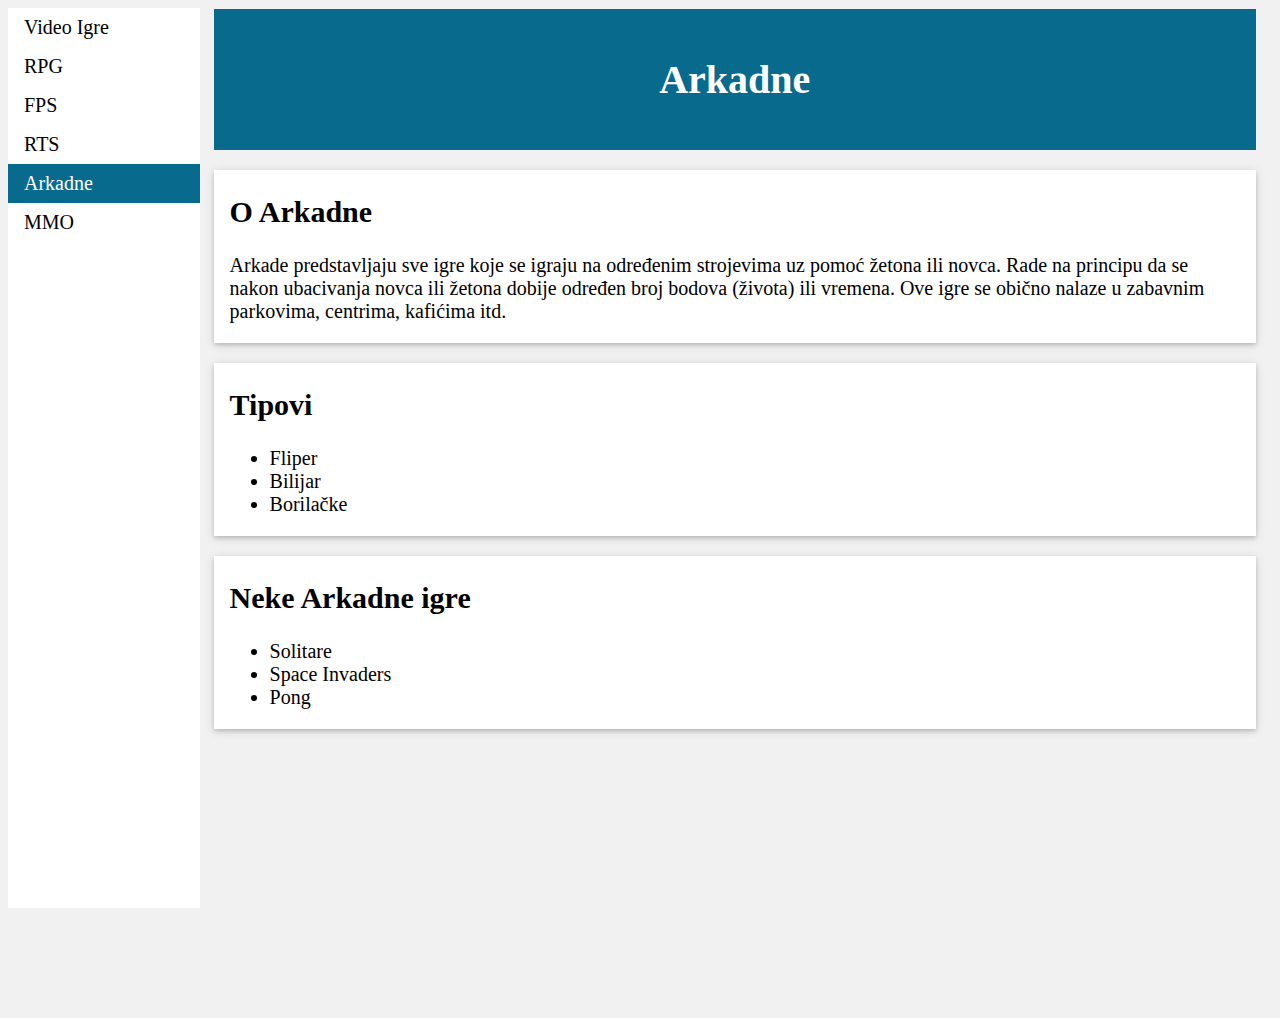
==== Arkadne/Arkadne.html @ 0fd16961 "Initial commit" ====
<!DOCTYPE html>

<html lang="en" xmlns="http://www.w3.org/1999/xhtml">

<head>
    <meta charset="utf-8" />
    <title>Arkadne</title>
    <link rel="stylesheet" type="text/css" href="../index.css">
    <link rel="stylesheet" href="https://cdnjs.cloudflare.com/ajax/libs/font-awesome/4.7.0/css/font-awesome.min.css">
</head>

<body>
    <ul class="sidebar">
        <li class="butside">
            <a href="../index.html">Video Igre</a>
        </li>
        <li class="butside">
            <a href="../RPG/RPG.html">RPG</a>
        </li>
        <li class="butside">
            <a href="../FPS/FPS.html">FPS</a>
        </li>
        <li class="butside">
            <a href="../RTS/RTS.html">RTS</a>
        </li>
        <li class="butside">
            <a class="active" href="../Arkadne/Arkadne.html">Arkadne</a>
        </li>
        <li class="butside">
            <a href="../MMO/MMO.html">MMO</a>
        </li>
    </ul>
    <div style="margin-left:15%;padding:1px 16px;height:1000px;">
        <div class="header">
            <h1>Arkadne</h1>
        </div>
        <div class="box">
            <h2>O Arkadne</h2>
            <p>Arkade predstavljaju sve igre koje se igraju na određenim strojevima uz pomoć žetona ili novca. Rade na principu
                da se nakon ubacivanja novca ili žetona dobije određen broj bodova (života) ili vremena. Ove igre se obično
                nalaze u zabavnim parkovima, centrima, kafićima itd.</p>
        </div>
        <div class="box">
            <h2>Tipovi</h2>
            <ul>

                <li>Fliper</li>
                <li>Bilijar</li>
                <li>Borilačke</li>

            </ul>
        </div>
        <div class="box">
            <h2>Neke Arkadne igre</h2>
            <ul>
                <li>Solitare</li>
                <li>Space Invaders</li>
                <li>Pong</li>
            </ul>
        </div>
---- index.css ----
body{
    background-color: #F1F1F1;
    font-size: 20px;
}

.sidebar {
    background-color: white;
    list-style-type: none;
    margin: 0;
    padding: 0;
    width: 15%;
    
    position: fixed;
    height: 100%;
    overflow: auto;
}

.butside a {
    
    display: block;
    color: #000;
    padding: 8px 16px;
    text-decoration: none;
}

.butside a.active {
    background-color: #086B8E;
    color: white;
}

.butside a:hover:not(.active) {
    background-color: #555;
    color: white;
}
.header {
    background-color: #086B8E;
    padding: 20px;
    color:white;
    text-align: center;
}
.box{
    background-color: white;
    padding: 0.01em 16px;
    margin: 20px 0;
    overflow:auto;
    box-shadow: 0 2px 4px 0 rgba(0,0,0,0.16),0 2px 10px 0 rgba(0,0,0,0.12)
}
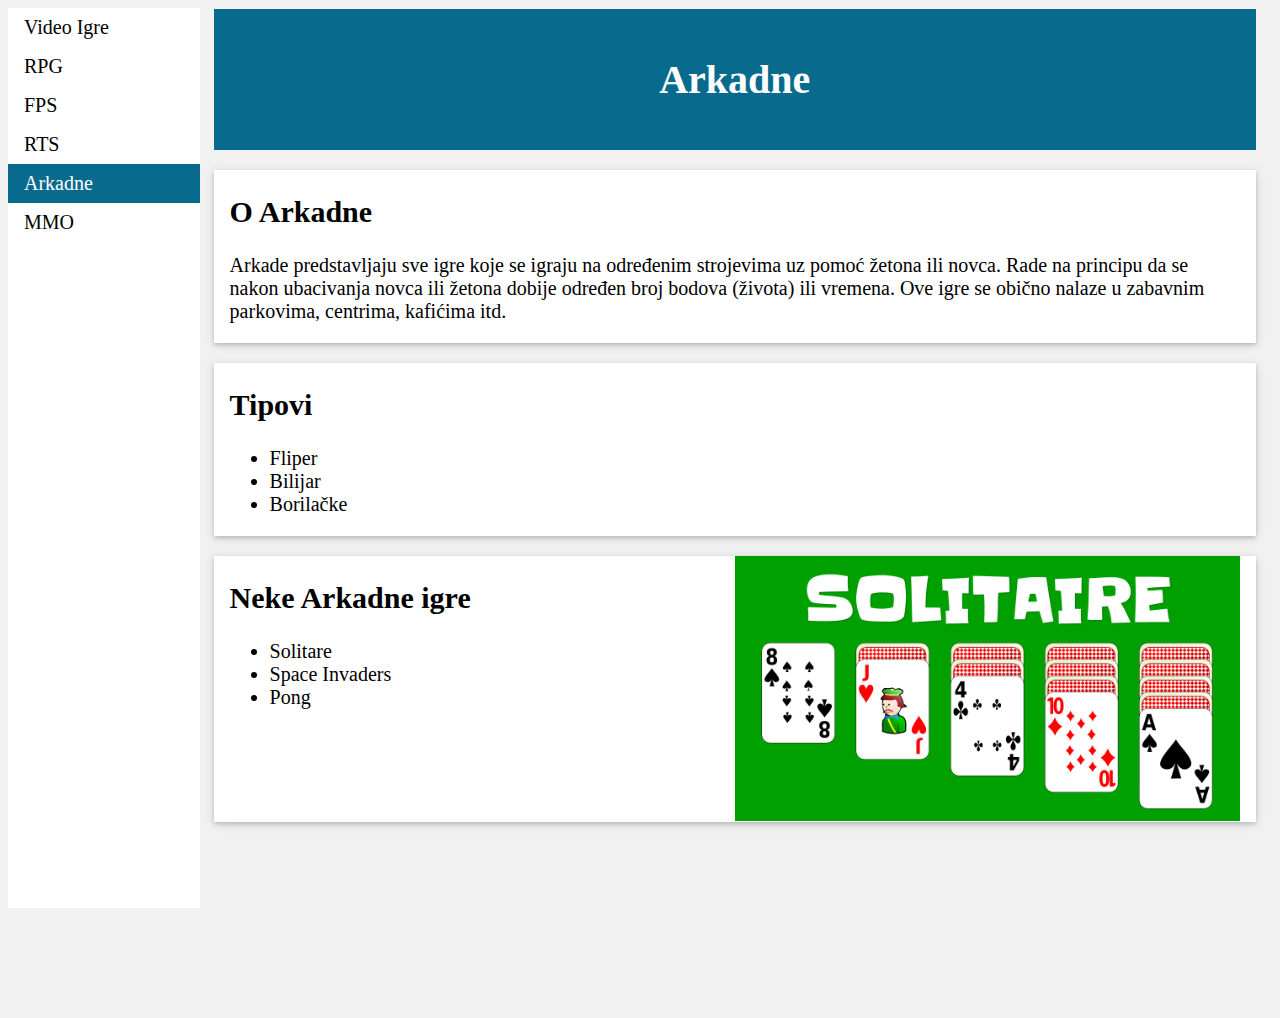
==== commit c8abc85e: "dodane slike" ====
--- a/Arkadne/Arkadne.html
+++ b/Arkadne/Arkadne.html
@@ -51,6 +51,7 @@
             </ul>
         </div>
         <div class="box">
+                <img src="solitaire.png" style="width:50%; float:right;"  />
             <h2>Neke Arkadne igre</h2>
             <ul>
                 <li>Solitare</li>
